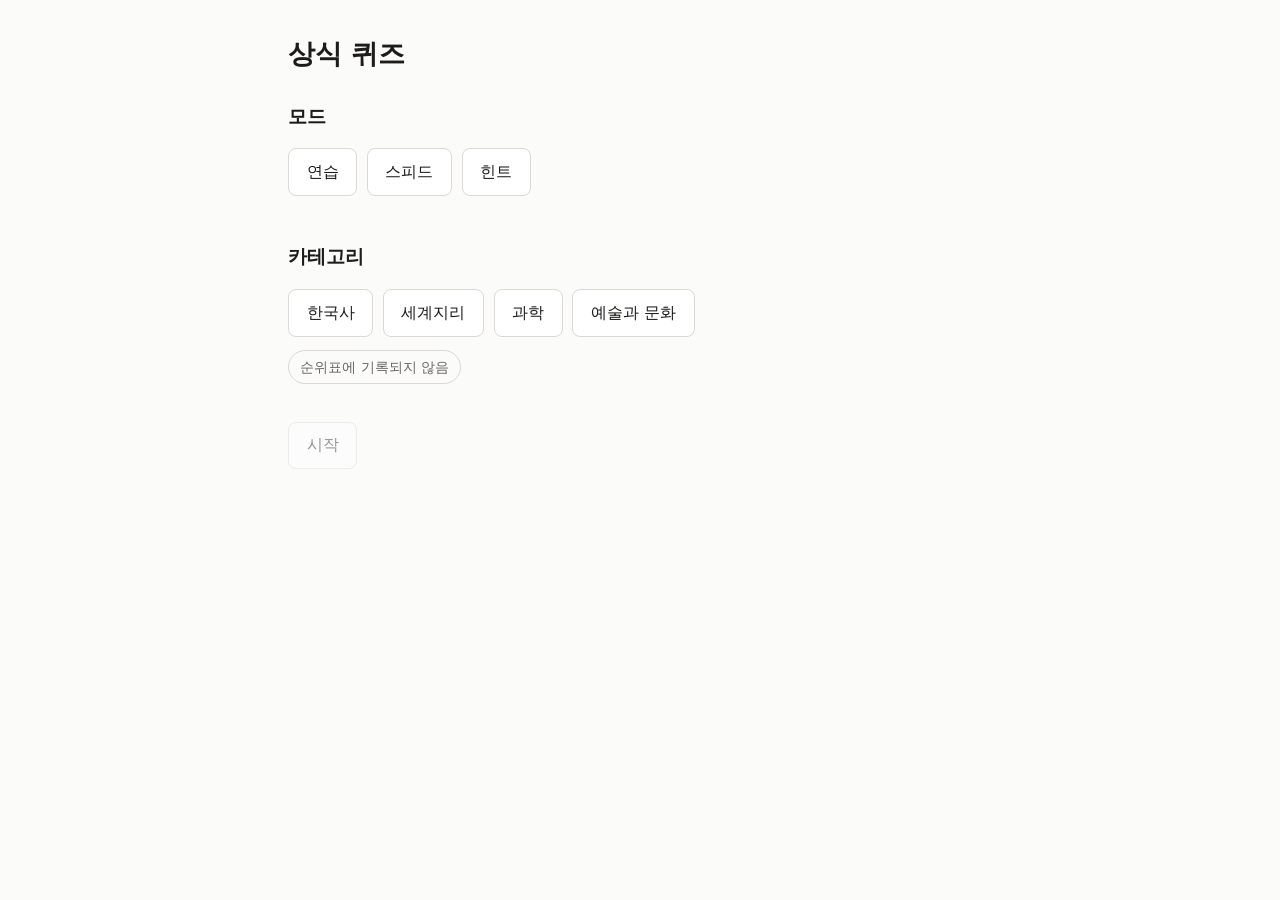
==== index.html @ c3641ff0 "feat: 힌트 모드와 0.5점 채점 추가 문항마다 한 번, 오답 2개를 지운다. 지운 보기는 자리를 유지한 채 흐리게 두어 누르려던 위치가 바뀌지 않게 했고, 해설이 뜨면 되살려" ====
<!doctype html>
<html lang="ko">
<head>
<meta charset="utf-8">
<meta name="viewport" content="width=device-width, initial-scale=1">
<title>상식 퀴즈</title>
<link rel="stylesheet" href="style.css">
</head>
<body>

<main id="quiz-root">

  <!-- 시작 -->
  <section id="screen-start">
    <h1>상식 퀴즈</h1>

    <div id="validation-errors" class="hidden">
      <h2>문항 데이터에 문제가 있습니다</h2>
      <ul id="validation-list"></ul>
      <p class="muted">고치기 전까지 퀴즈를 시작할 수 없습니다.</p>
    </div>

    <div id="start-body">
      <h2>모드</h2>
      <div id="mode-buttons" class="buttons"></div>
      <p id="mode-desc" class="muted"></p>

      <h2>카테고리</h2>
      <div id="category-buttons" class="buttons"></div>

      <p id="mode-notice" class="notice hidden">순위표에 기록되지 않음</p>

      <div class="buttons start-row">
        <button id="start" type="button" disabled>시작</button>
      </div>
    </div>
  </section>

  <!-- 문제와 해설 -->
  <section id="screen-quiz" class="hidden">
    <header class="bar">
      <span id="progress"></span>
      <span id="timer" class="hidden"></span>
      <span id="score"></span>
    </header>

    <h2 id="question"></h2>
    <ol id="choices" class="choices"></ol>

    <div id="hint-row" class="hidden buttons">
      <button id="hint" type="button">힌트 — 오답 2개 지우기 (0.5점)</button>
    </div>

    <div id="explanation" class="hidden">
      <p id="verdict"></p>
      <p id="explanation-text"></p>
      <p id="source" class="muted"></p>
      <button id="next" type="button">다음</button>
    </div>

    <p class="muted hint-keys">숫자키 1~4 로 고르고, Enter 로 다음</p>
  </section>

  <!-- 결과 -->
  <section id="screen-result" class="hidden">
    <h2>결과</h2>
    <p id="final-score" class="big"></p>
    <p id="result-notice" class="notice">순위표에 기록되지 않음</p>

    <div id="wrong-block" class="hidden">
      <h3>틀린 문항</h3>
      <ul id="wrong-list"></ul>
    </div>

    <div class="buttons">
      <button id="restart" type="button">처음으로</button>
    </div>
  </section>

</main>

<script src="questions.js"></script>
<script src="script.js"></script>
</body>
</html>
---- style.css ----
:root {
  --bg: #fbfbfa;
  --fg: #1d1c1a;
  --muted: #6b6760;
  --line: #ddd9d2;
  --card: #fff;
  --accent: #2f5fd0;
  --correct: #0a7d2b;
  --wrong: #c0271a;
}

@media (prefers-color-scheme: dark) {
  :root {
    --bg: #17181a;
    --fg: #e9e7e3;
    --muted: #9b968e;
    --line: #34363a;
    --card: #202225;
    --accent: #7aa2f7;
    --correct: #4ac26b;
    --wrong: #f07167;
  }
}

* { box-sizing: border-box; }

body {
  margin: 0;
  padding: 2rem 1rem;
  background: var(--bg);
  color: var(--fg);
  font: 16px/1.65 system-ui, "Malgun Gothic", sans-serif;
}

#quiz-root {
  max-width: 44rem;
  margin: 0 auto;
}

h1 { font-size: 1.7rem; margin: 0 0 1.5rem; }
h2 { font-size: 1.2rem; }
h3 { font-size: 1rem; }

.hidden { display: none; }
.muted { color: var(--muted); font-size: 0.9rem; }
.big { font-size: 1.6rem; font-weight: 600; }

.notice {
  display: inline-block;
  padding: 0.3rem 0.7rem;
  border: 1px solid var(--line);
  border-radius: 999px;
  color: var(--muted);
  font-size: 0.85rem;
}

.bar {
  display: flex;
  justify-content: space-between;
  color: var(--muted);
  font-size: 0.9rem;
  padding-bottom: 0.6rem;
  border-bottom: 1px solid var(--line);
}

.buttons { display: flex; flex-wrap: wrap; gap: 0.6rem; }

button {
  font: inherit;
  padding: 0.6rem 1.1rem;
  background: var(--card);
  color: var(--fg);
  border: 1px solid var(--line);
  border-radius: 8px;
  cursor: pointer;
}

button:hover:not(:disabled) { border-color: var(--accent); }
button:disabled { opacity: 0.45; cursor: default; }

/* 보기 */
.choices { list-style: none; margin: 1.2rem 0; padding: 0; }
.choices li { margin-bottom: 0.6rem; }

.choice {
  display: flex;
  gap: 0.7rem;
  width: 100%;
  text-align: left;
  align-items: baseline;
}

.choice .num { color: var(--muted); font-variant-numeric: tabular-nums; }

/* 정답·오답은 색만으로 구분하지 않는다. mark 에 기호가 들어간다. */
.choice .mark { margin-left: auto; font-weight: 700; }
.choice.correct { border-color: var(--correct); color: var(--correct); }
.choice.wrong   { border-color: var(--wrong);   color: var(--wrong); }

#verdict { font-weight: 600; margin-bottom: 0.3rem; }
#explanation { margin-top: 1.2rem; padding-top: 1rem; border-top: 1px solid var(--line); }

#validation-errors {
  border: 1px solid var(--wrong);
  border-radius: 8px;
  padding: 1rem 1.2rem;
  margin-bottom: 1.5rem;
}
#validation-errors h2 { margin-top: 0; color: var(--wrong); }
#validation-list { font-size: 0.9rem; }

#wrong-list li { margin-bottom: 0.4rem; }
.hint-keys { margin-top: 2rem; }

button.selected {
  border-color: var(--accent);
  box-shadow: inset 0 0 0 1px var(--accent);
  font-weight: 600;
}

.start-row { margin-top: 1.5rem; }
#mode-desc { min-height: 1.6em; margin: 0.4rem 0 0; }

/* 힌트로 지운 보기: 자리는 그대로 두고 흐리게. 없애면 아래 보기가 올라와
   누르려던 위치가 바뀐다. */
.choice.removed {
  opacity: 0.3;
  text-decoration: line-through;
}

#hint-row { margin: 1rem 0; }
#timer { font-variant-numeric: tabular-nums; }
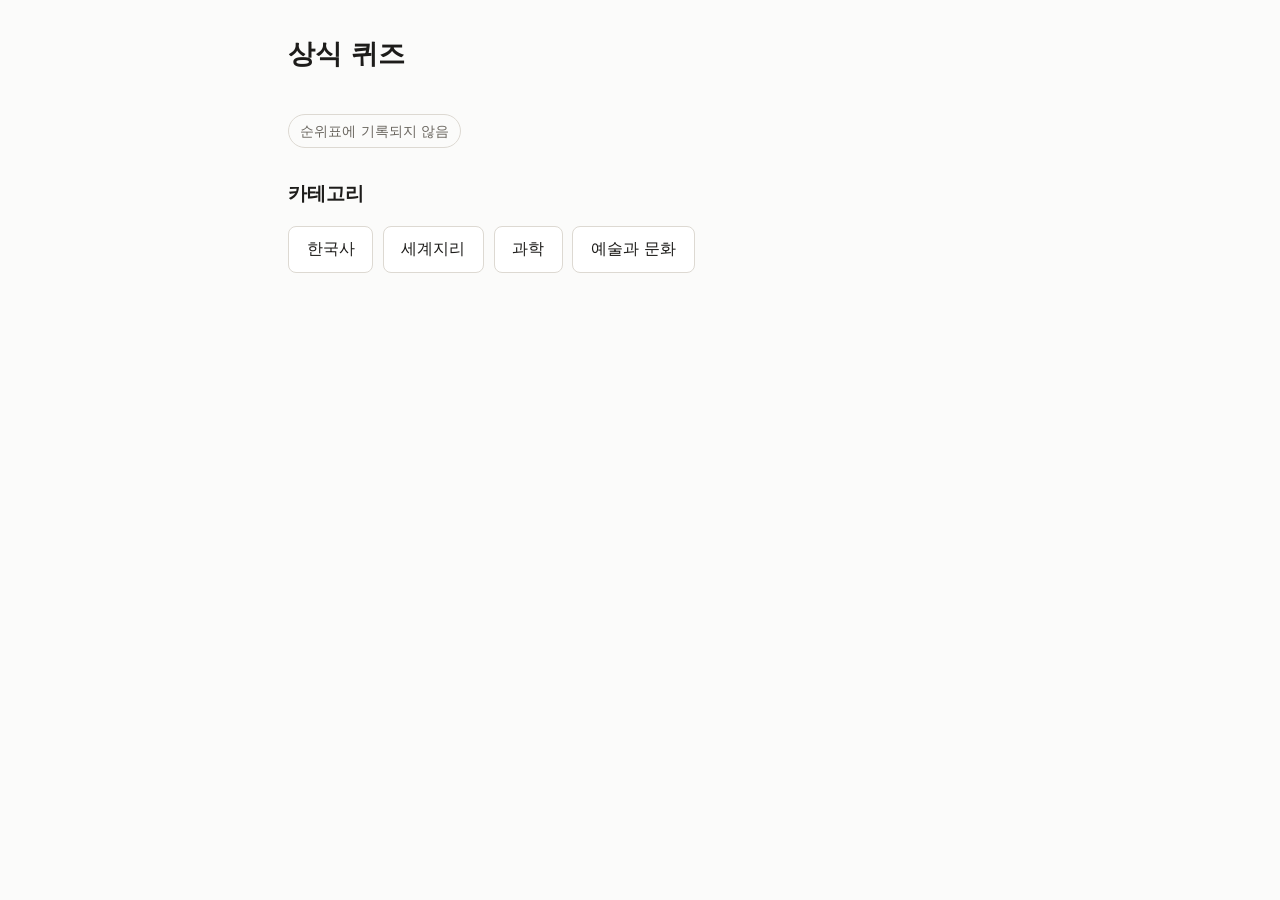
==== commit cc20b541: "Merge branch 'stage-1' into master 1단계(연습 모드와 점수)를 통합 브랜치에 들인다. 테스트 러너와 문항 검사, 문항·보기 섞기, 채점, 연습 모드 한" ====
--- a/index.html
+++ b/index.html
@@ -21,18 +21,9 @@
     </div>
 
     <div id="start-body">
-      <h2>모드</h2>
-      <div id="mode-buttons" class="buttons"></div>
-      <p id="mode-desc" class="muted"></p>
-
+      <p id="mode-notice" class="notice">순위표에 기록되지 않음</p>
       <h2>카테고리</h2>
       <div id="category-buttons" class="buttons"></div>
-
-      <p id="mode-notice" class="notice hidden">순위표에 기록되지 않음</p>
-
-      <div class="buttons start-row">
-        <button id="start" type="button" disabled>시작</button>
-      </div>
     </div>
   </section>
 
@@ -40,16 +31,11 @@
   <section id="screen-quiz" class="hidden">
     <header class="bar">
       <span id="progress"></span>
-      <span id="timer" class="hidden"></span>
       <span id="score"></span>
     </header>
 
     <h2 id="question"></h2>
     <ol id="choices" class="choices"></ol>
-
-    <div id="hint-row" class="hidden buttons">
-      <button id="hint" type="button">힌트 — 오답 2개 지우기 (0.5점)</button>
-    </div>
 
     <div id="explanation" class="hidden">
       <p id="verdict"></p>
--- a/style.css
+++ b/style.css
@@ -111,22 +111,3 @@
 
 #wrong-list li { margin-bottom: 0.4rem; }
 .hint-keys { margin-top: 2rem; }
-
-button.selected {
-  border-color: var(--accent);
-  box-shadow: inset 0 0 0 1px var(--accent);
-  font-weight: 600;
-}
-
-.start-row { margin-top: 1.5rem; }
-#mode-desc { min-height: 1.6em; margin: 0.4rem 0 0; }
-
-/* 힌트로 지운 보기: 자리는 그대로 두고 흐리게. 없애면 아래 보기가 올라와
-   누르려던 위치가 바뀐다. */
-.choice.removed {
-  opacity: 0.3;
-  text-decoration: line-through;
-}
-
-#hint-row { margin: 1rem 0; }
-#timer { font-variant-numeric: tabular-nums; }
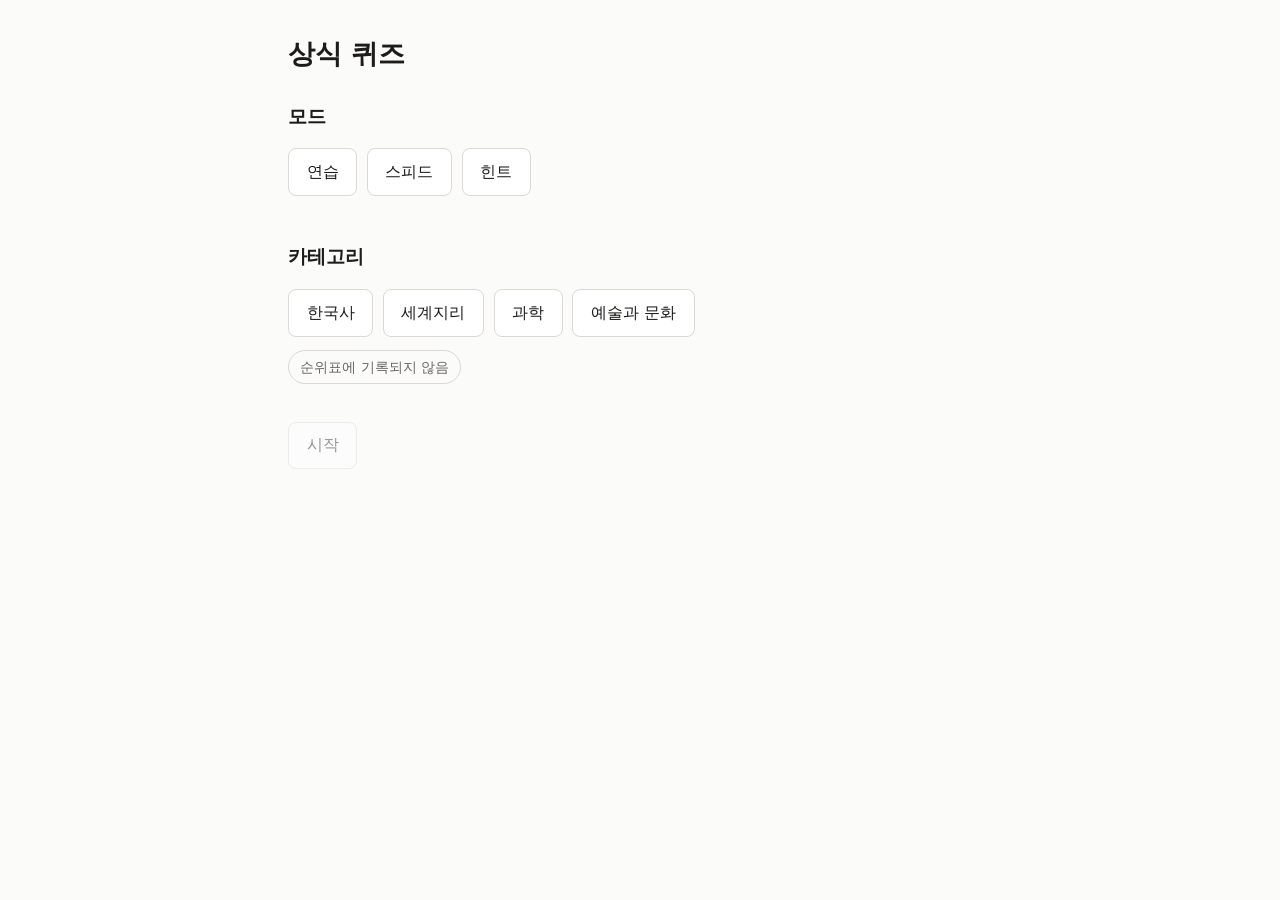
==== commit 07a1d2e2: "Merge branch 'main' into master master 를 주 브랜치로 삼기 위해 main 에만 있던 것을 들인다. 2단계 구현 (모드 선택 화면, 스피드 타이머, " ====
--- a/index.html
+++ b/index.html
@@ -21,9 +21,18 @@
     </div>
 
     <div id="start-body">
-      <p id="mode-notice" class="notice">순위표에 기록되지 않음</p>
+      <h2>모드</h2>
+      <div id="mode-buttons" class="buttons"></div>
+      <p id="mode-desc" class="muted"></p>
+
       <h2>카테고리</h2>
       <div id="category-buttons" class="buttons"></div>
+
+      <p id="mode-notice" class="notice hidden">순위표에 기록되지 않음</p>
+
+      <div class="buttons start-row">
+        <button id="start" type="button" disabled>시작</button>
+      </div>
     </div>
   </section>
 
@@ -31,11 +40,16 @@
   <section id="screen-quiz" class="hidden">
     <header class="bar">
       <span id="progress"></span>
+      <span id="timer" class="hidden"></span>
       <span id="score"></span>
     </header>
 
     <h2 id="question"></h2>
     <ol id="choices" class="choices"></ol>
+
+    <div id="hint-row" class="hidden buttons">
+      <button id="hint" type="button">힌트 — 오답 2개 지우기 (0.5점)</button>
+    </div>
 
     <div id="explanation" class="hidden">
       <p id="verdict"></p>
--- a/style.css
+++ b/style.css
@@ -111,3 +111,22 @@
 
 #wrong-list li { margin-bottom: 0.4rem; }
 .hint-keys { margin-top: 2rem; }
+
+button.selected {
+  border-color: var(--accent);
+  box-shadow: inset 0 0 0 1px var(--accent);
+  font-weight: 600;
+}
+
+.start-row { margin-top: 1.5rem; }
+#mode-desc { min-height: 1.6em; margin: 0.4rem 0 0; }
+
+/* 힌트로 지운 보기: 자리는 그대로 두고 흐리게. 없애면 아래 보기가 올라와
+   누르려던 위치가 바뀐다. */
+.choice.removed {
+  opacity: 0.3;
+  text-decoration: line-through;
+}
+
+#hint-row { margin: 1rem 0; }
+#timer { font-variant-numeric: tabular-nums; }
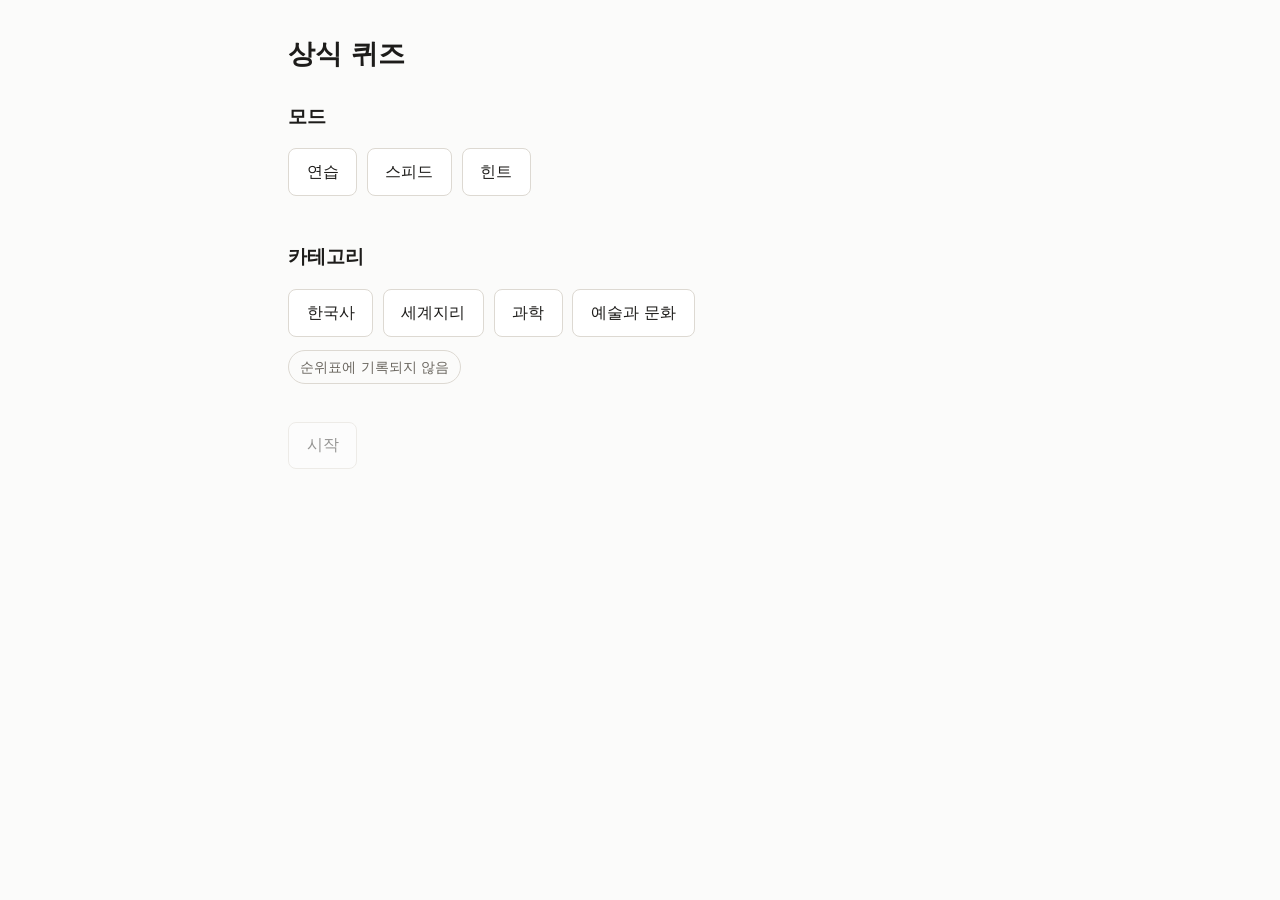
==== commit e45c3557: "feat: 틀린 문제 다시 풀기 추가 연습 모드 전용이다. 스피드·힌트에서 허용하면 순위표에 올라간 점수를 사후에 고칠 수 있게 되어 기록이 의미를 잃는다. 재도전 점수는 원래 판" ====
--- a/index.html
+++ b/index.html
@@ -65,6 +65,7 @@
   <section id="screen-result" class="hidden">
     <h2>결과</h2>
     <p id="final-score" class="big"></p>
+    <p id="base-score" class="muted hidden"></p>
     <p id="result-notice" class="notice">순위표에 기록되지 않음</p>
 
     <div id="wrong-block" class="hidden">
@@ -73,6 +74,7 @@
     </div>
 
     <div class="buttons">
+      <button id="retry" type="button" class="hidden">틀린 문제 다시 풀기</button>
       <button id="restart" type="button">처음으로</button>
     </div>
   </section>
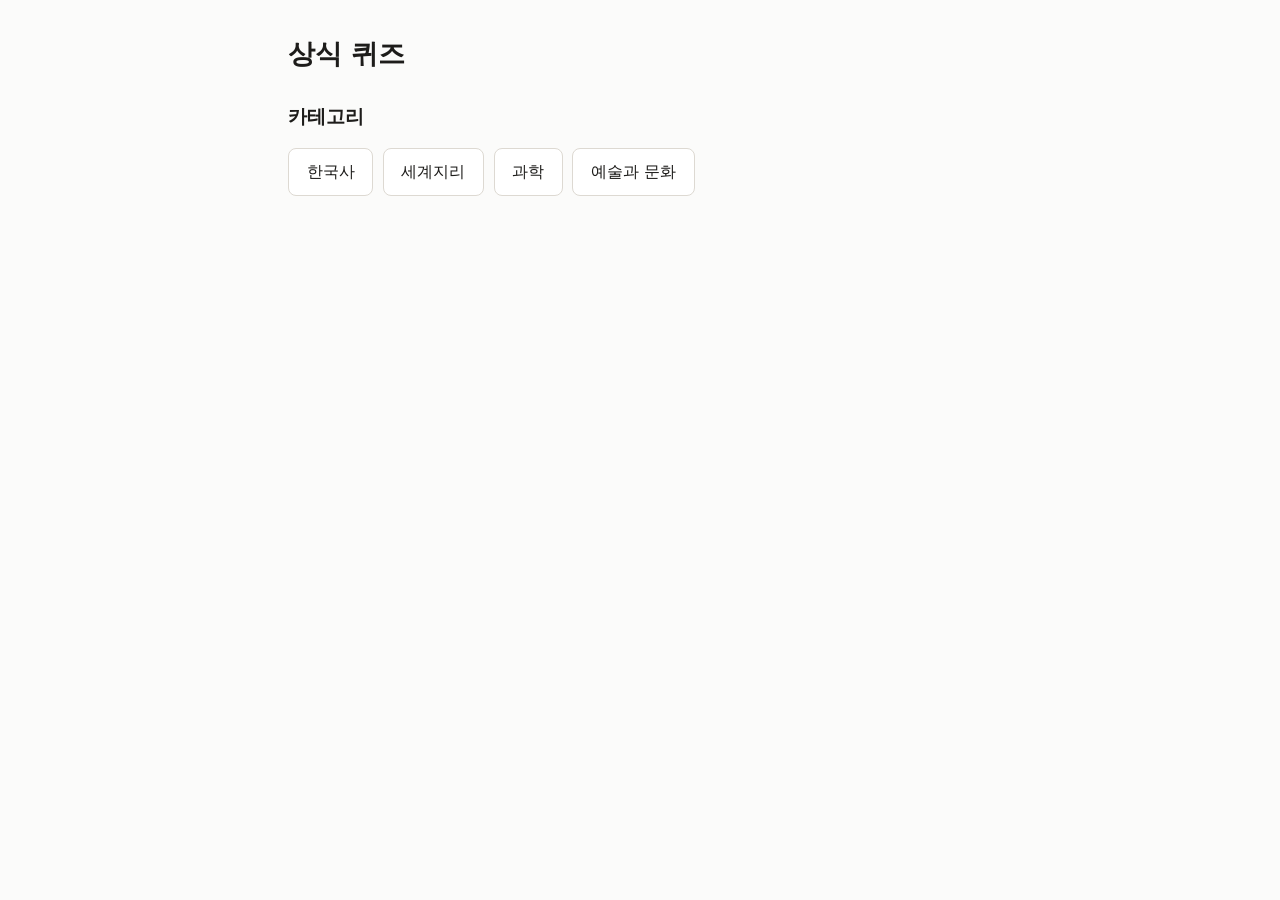
==== commit 5080dc6f: "feat: 카테고리와 모드를 두 화면으로 나눠 고르게 함 한 화면에서 둘 다 고르게 했더니 모드 설명을 고른 것 하나만 보여 줄 수 있어, 처음 쓰는 사람이 세 모드가 어떻게 다른" ====
--- a/index.html
+++ b/index.html
@@ -21,18 +21,18 @@
     </div>
 
     <div id="start-body">
-      <h2>모드</h2>
-      <div id="mode-buttons" class="buttons"></div>
-      <p id="mode-desc" class="muted"></p>
-
       <h2>카테고리</h2>
       <div id="category-buttons" class="buttons"></div>
+    </div>
+  </section>
 
-      <p id="mode-notice" class="notice hidden">순위표에 기록되지 않음</p>
+  <!-- 모드 선택 -->
+  <section id="screen-mode" class="hidden">
+    <h2 id="mode-title"></h2>
+    <div id="mode-buttons" class="mode-list"></div>
 
-      <div class="buttons start-row">
-        <button id="start" type="button" disabled>시작</button>
-      </div>
+    <div class="buttons start-row">
+      <button id="back" type="button">뒤로</button>
     </div>
   </section>
 
--- a/style.css
+++ b/style.css
@@ -112,14 +112,8 @@
 #wrong-list li { margin-bottom: 0.4rem; }
 .hint-keys { margin-top: 2rem; }
 
-button.selected {
-  border-color: var(--accent);
-  box-shadow: inset 0 0 0 1px var(--accent);
-  font-weight: 600;
-}
+.start-row { margin-top: 1.5rem; }
 
-.start-row { margin-top: 1.5rem; }
-#mode-desc { min-height: 1.6em; margin: 0.4rem 0 0; }
 
 /* 힌트로 지운 보기: 자리는 그대로 두고 흐리게. 없애면 아래 보기가 올라와
    누르려던 위치가 바뀐다. */
@@ -130,3 +124,22 @@
 
 #hint-row { margin: 1rem 0; }
 #timer { font-variant-numeric: tabular-nums; }
+
+/* 모드 선택 화면 — 모드마다 규칙을 한 줄씩 단 카드 */
+.mode-list { display: flex; flex-direction: column; gap: 0.7rem; }
+
+.mode-card {
+  display: flex;
+  flex-direction: column;
+  align-items: flex-start;
+  gap: 0.25rem;
+  width: 100%;
+  text-align: left;
+  padding: 0.9rem 1.1rem;
+}
+
+.mode-card .mode-name { font-weight: 600; font-size: 1.05rem; }
+.mode-card .mode-desc { color: var(--muted); font-size: 0.9rem; }
+.mode-card .notice { margin-top: 0.35rem; }
+
+#mode-title { margin-bottom: 1.2rem; }
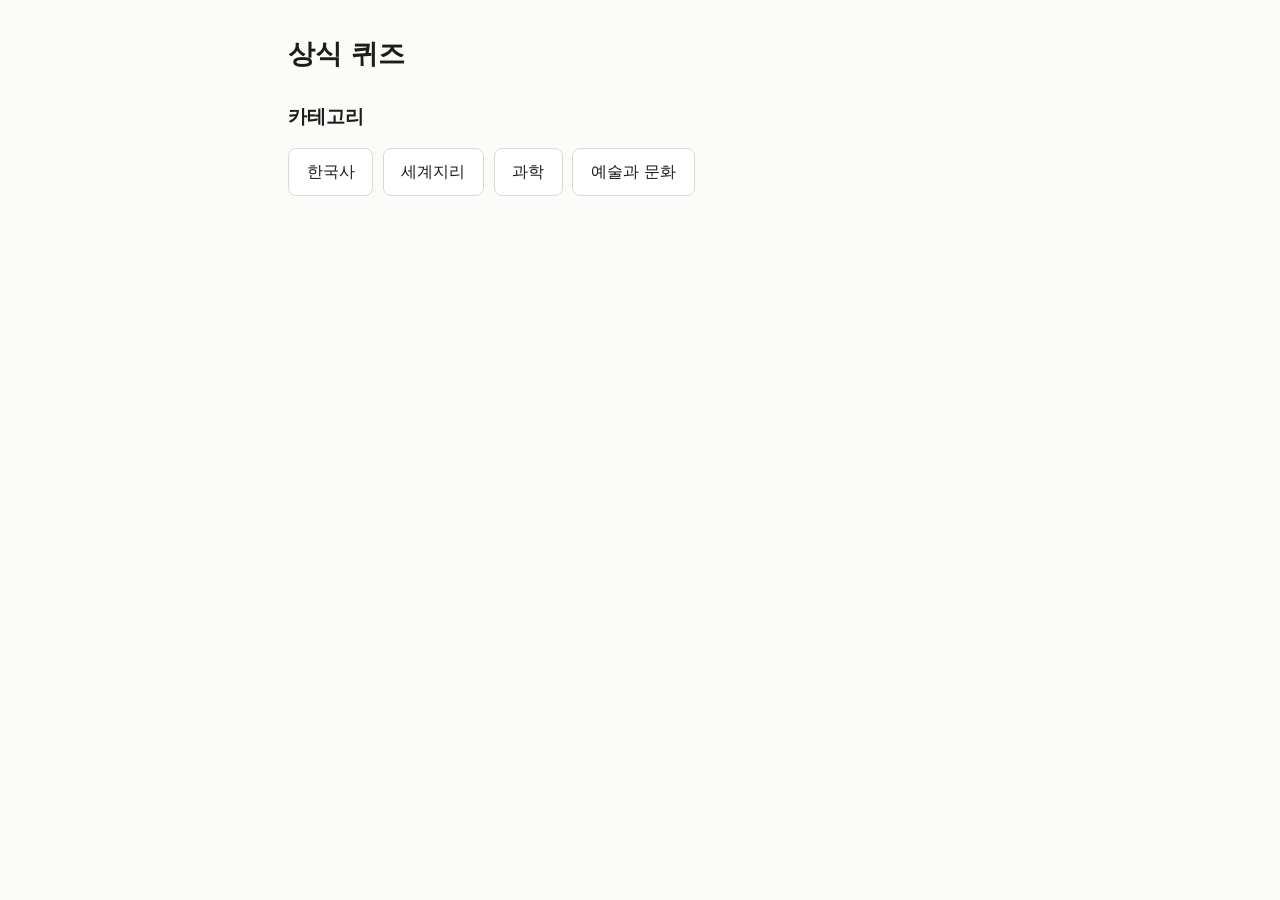
==== commit 8e68fb15: "feat: 스피드 모드 시간 표시와 시간 초과 구분, 같은 모드 다시 추가 남은 시간이 숫자만 떠 있어 무엇을 세는지 알 수 없었고, 시간이 다 돼 틀린 문항과 골라서 틀린 문항이" ====
--- a/index.html
+++ b/index.html
@@ -75,6 +75,7 @@
 
     <div class="buttons">
       <button id="retry" type="button" class="hidden">틀린 문제 다시 풀기</button>
+      <button id="again" type="button">같은 모드 다시</button>
       <button id="restart" type="button">처음으로</button>
     </div>
   </section>
--- a/style.css
+++ b/style.css
@@ -143,3 +143,20 @@
 .mode-card .notice { margin-top: 0.35rem; }
 
 #mode-title { margin-bottom: 1.2rem; }
+
+/* 남은 시간이 촉박할 때. 색만으로 알리지 않도록 숫자도 함께 커진다. */
+#timer.low {
+  color: var(--wrong);
+  font-weight: 700;
+}
+
+/* 결과 목록에서 "골라서 틀림" 과 "시간 초과" 를 구분하는 표 */
+.badge {
+  display: inline-block;
+  padding: 0.05rem 0.45rem;
+  border: 1px solid var(--wrong);
+  border-radius: 999px;
+  color: var(--wrong);
+  font-size: 0.75rem;
+  white-space: nowrap;
+}
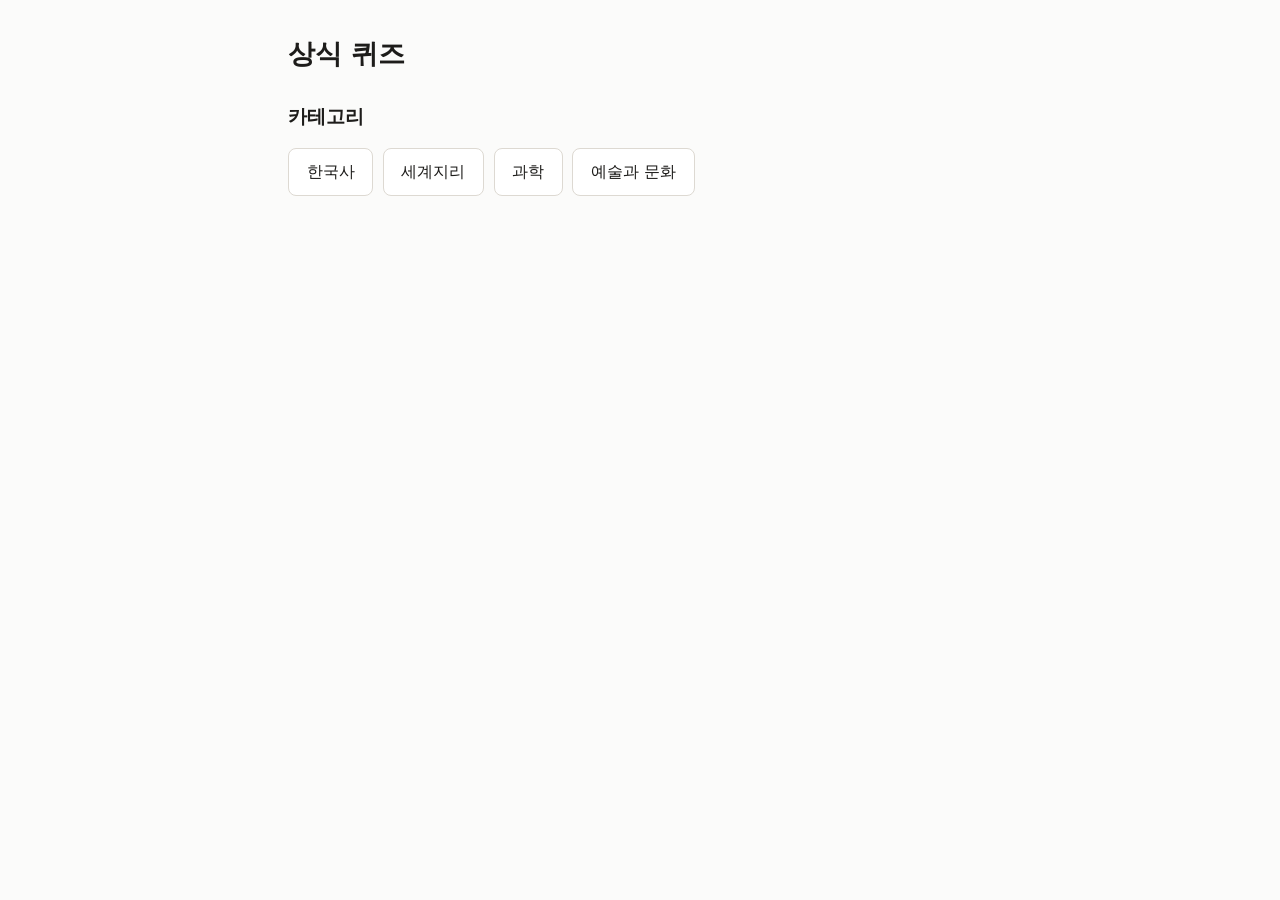
==== commit b1e23d61: "feat: 힌트 버튼 문구와 힌트로 맞힌 문항 표시 추가 힌트를 쓰고 나면 버튼이 비활성만 되고 글자가 그대로여서 왜 안 눌리는지 알 수 없었다. 또 결과 목록이 틀린 문항만 돌아" ====
--- a/index.html
+++ b/index.html
@@ -48,7 +48,7 @@
     <ol id="choices" class="choices"></ol>
 
     <div id="hint-row" class="hidden buttons">
-      <button id="hint" type="button">힌트 — 오답 2개 지우기 (0.5점)</button>
+      <button id="hint" type="button">힌트 (오답 2개 지우기)</button>
     </div>
 
     <div id="explanation" class="hidden">
@@ -69,7 +69,7 @@
     <p id="result-notice" class="notice">순위표에 기록되지 않음</p>
 
     <div id="wrong-block" class="hidden">
-      <h3>틀린 문항</h3>
+      <h3>되짚을 문항</h3>
       <ul id="wrong-list"></ul>
     </div>
 
--- a/style.css
+++ b/style.css
@@ -160,3 +160,9 @@
   font-size: 0.75rem;
   white-space: nowrap;
 }
+
+/* 힌트를 써서 반만 받은 문항은 틀린 것과 색을 달리한다. */
+.badge.hinted {
+  border-color: var(--muted);
+  color: var(--muted);
+}
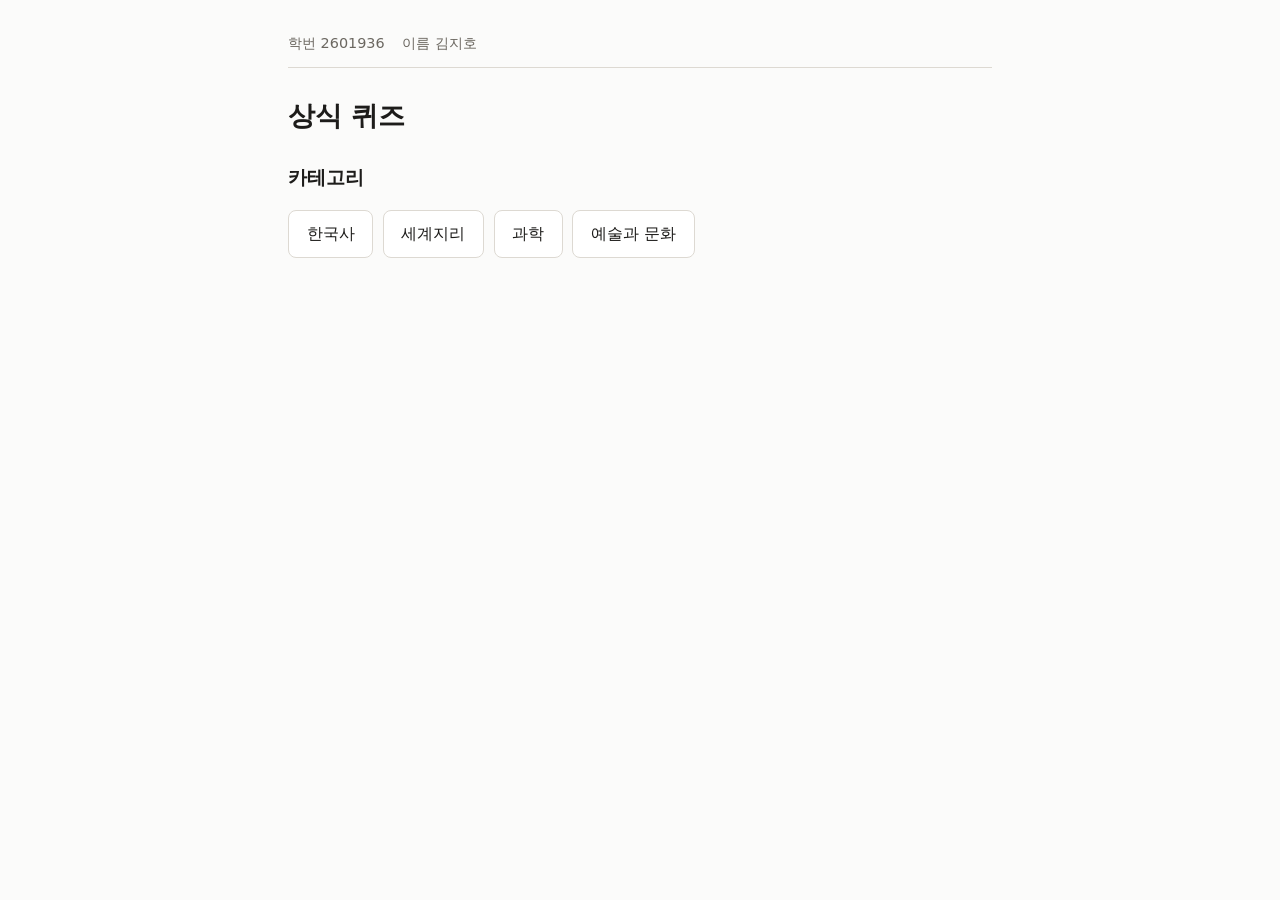
==== commit 7e6fad42: "feat: 화면 맨 위에 학번과 이름 표시 제출물에서 누구 것인지 바로 보이게 한다. 화면 전환과 무관하게 남도록 섹션 바깥 #quiz-root 의 첫 자식으로 두었다.  Co-A" ====
--- a/index.html
+++ b/index.html
@@ -9,6 +9,12 @@
 <body>
 
 <main id="quiz-root">
+
+  <!-- 모든 화면 위에 남는다. 화면 전환과 무관하게 섹션 바깥에 둔다. -->
+  <header id="student">
+    <span>학번 2601936</span>
+    <span>이름 김지호</span>
+  </header>
 
   <!-- 시작 -->
   <section id="screen-start">
--- a/style.css
+++ b/style.css
@@ -166,3 +166,14 @@
   border-color: var(--muted);
   color: var(--muted);
 }
+
+/* 학번·이름. 화면이 바뀌어도 맨 위에 남는다. */
+#student {
+  display: flex;
+  gap: 1.1rem;
+  padding-bottom: 0.7rem;
+  margin-bottom: 1.6rem;
+  border-bottom: 1px solid var(--line);
+  color: var(--muted);
+  font-size: 0.9rem;
+}
